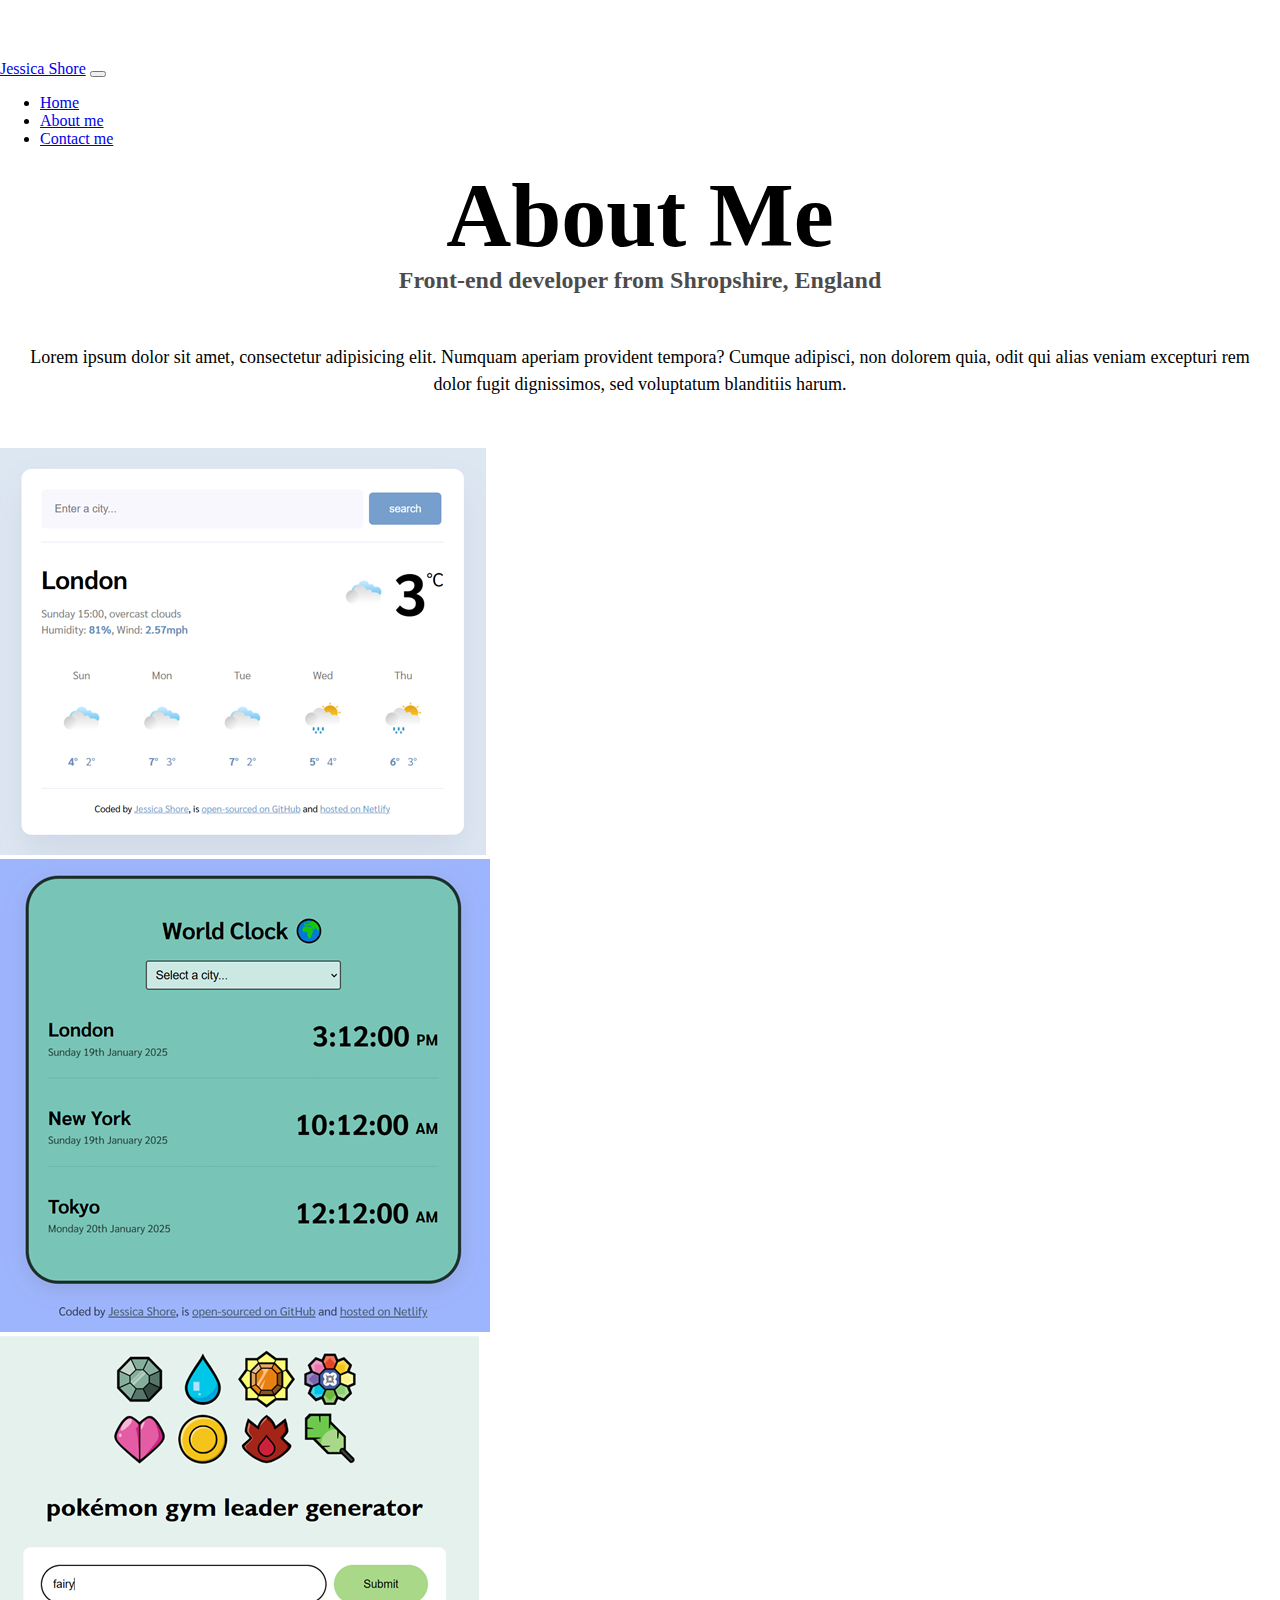
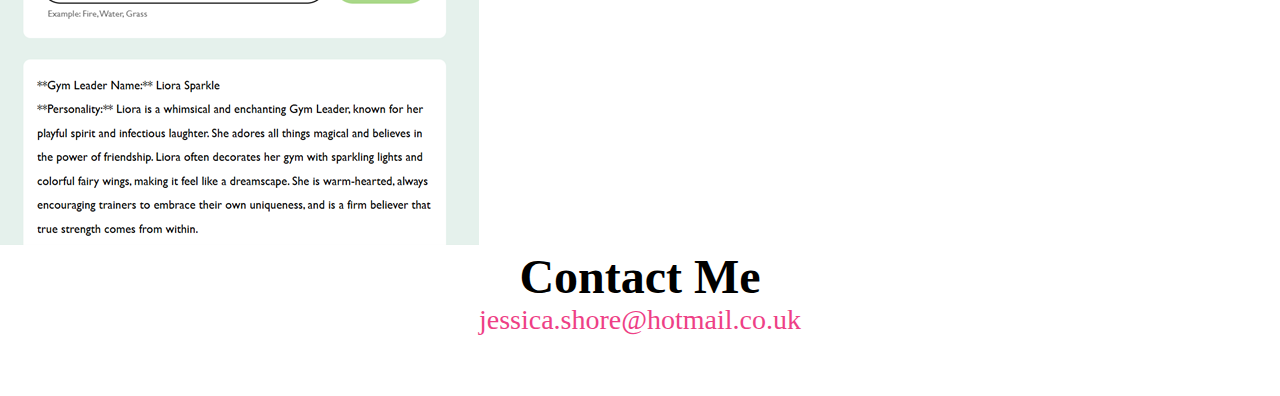
==== about.html @ d46f7da3 "Initial commit" ====
<!DOCTYPE html>
<html lang="en">
  <head>
    <meta charset="UTF-8" />
    <meta name="viewport" content="width=device-width, initial-scale=1.0" />
    <link
      href="https://cdn.jsdelivr.net/npm/bootstrap@5.2.3/dist/css/bootstrap.min.css"
      rel="stylesheet"
      integrity="sha384-rbsA2VBKQhggwzxH7pPCaAqO46MgnOM80zW1RWuH61DGLwZJEdK2Kadq2F9CUG65"
      crossorigin="anonymous"
    />
    <link rel="stylesheet" href="src/styles.css" />
    <title>Front-end developer - Jessica Shore</title>
  </head>
  <body>
    <nav class="navbar navbar-expand-lg fixed-top bg-light">
      <div class="container">
        <a class="navbar-brand" href="#">Jessica Shore</a>
        <button
          class="navbar-toggler"
          type="button"
          data-bs-toggle="collapse"
          data-bs-target="#navbarNav"
          aria-controls="navbarNav"
          aria-expanded="false"
          aria-label="Toggle navigation"
        >
          <span class="navbar-toggler-icon"></span>
        </button>
        <div class="collapse navbar-collapse" id="navbarNav">
          <ul class="navbar-nav">
            <li class="nav-item">
              <a class="nav-link" aria-current="page" href="index.html">Home</a>
            </li>
            <li class="nav-item">
              <a class="nav-link active" href="about.html">About me</a>
            </li>
            <li class="nav-item">
              <a class="nav-link" href="about.html#contact">Contact me</a>
            </li>
          </ul>
        </div>
      </div>
    </nav>
    <h1 class="text-center">About Me</h1>
    <h3 class="text-center">Front-end developer from Shropshire, England</h3>
    <div class="about-paragraphs text-center">
      <p>
        Lorem ipsum dolor sit amet, consectetur adipisicing elit. Numquam
        aperiam provident tempora? Cumque adipisci, non dolorem quia, odit qui
        alias veniam excepturi rem dolor fugit dignissimos, sed voluptatum
        blanditiis harum.
      </p>
    </div>
    <div class="container">
      <div class="row">
        <div class="col-sm-4">
          <img
            src="images/weather-app.png"
            class="img-fluid p-2 shadow rounded"
          />
        </div>
        <div class="col-sm-4">
          <img
            src="images/world-clock.png"
            class="img-fluid p-2 shadow rounded"
          />
        </div>
        <div class="col-sm-4">
          <img
            src="images/gym-leader-generator.png"
            class="img-fluid p-2 shadow rounded"
          />
        </div>
      </div>
    </div>
    <div id="contact" class="contact-me">
      <h2>Contact Me</h2>
      <a href="mailto:jessica.shore@hotmail.co.uk" class="email-link"
        >jessica.shore@hotmail.co.uk</a
      >
    </div>
    <script
      src="https://cdn.jsdelivr.net/npm/bootstrap@5.2.3/dist/js/bootstrap.bundle.min.js"
      integrity="sha384-kenU1KFdBIe4zVF0s0G1M5b4hcpxyD9F7jL+jjXkk+Q2h455rYXK/7HAuoJl+0I4"
      crossorigin="anonymous"
    ></script>
  </body>
</html>
---- src/styles.css ----
:root {
  --primary-color: #ee3f86;
  --secondary-color: #f5f2fe;
  --box-shadow: 0 5px 10px rgba(0, 0, 0, 0.3);
}

.about-paragraphs {
  margin: 30px 0;
}

.about-paragraphs p {
  margin: 10px;
  background-color: white;
}

.email-link {
  display: flex;
  justify-content: center;
  color: var(--primary-color);
  font-size: 28px;
  text-decoration: none;
}

.contact-me {
  text-align: center;
}

.homepage-link {
  color: var(--primary-color);
  display: block;
  text-align: center;
}

.contact-link {
  border-radius: 4px;
  padding: 20px 15px;
  text-decoration: none;
  background: var(--primary-color);
  box-shadow: var(--box-shadow);
  color: white;
}

.about-link {
  border-radius: 4px;
  padding: 20px 15px;
  text-decoration: none;
  text-transform: capitalize;
  color: var(--primary-color);
  border: 1px solid var(--primary-color);
}

.navigation-links {
  display: flex;
  margin-top: 40px;
  justify-content: center;
}

.navigation-links a {
  margin: 20px;
  border-radius: 4px;
  padding: 20px 15px;
  text-decoration: none;
  text-transform: capitalize;
}

.primary-link {
  border-radius: 4px;
  padding: 20px 15px;
  text-decoration: none;
  text-transform: capitalize;
  background: var(--primary-color);
  box-shadow: var(--box-shadow);
  color: white;
}

body {
  margin-top: 100px;
  display: block;
  margin: 60px auto;
}

h1,
h2,
h3 {
  text-align: center;
  display: block;
  margin: 0;
}

h1 {
  font-size: 90px;
}

h2 {
  font-size: 48px;
}

h3 {
  font-size: 24px;
  opacity: 0.7;
}

p {
  background: var(--secondary-color);
  padding: 20px;
  border-radius: 4px;
  font-size: 18px;
  line-height: 1.5;
  text-align: center;
}
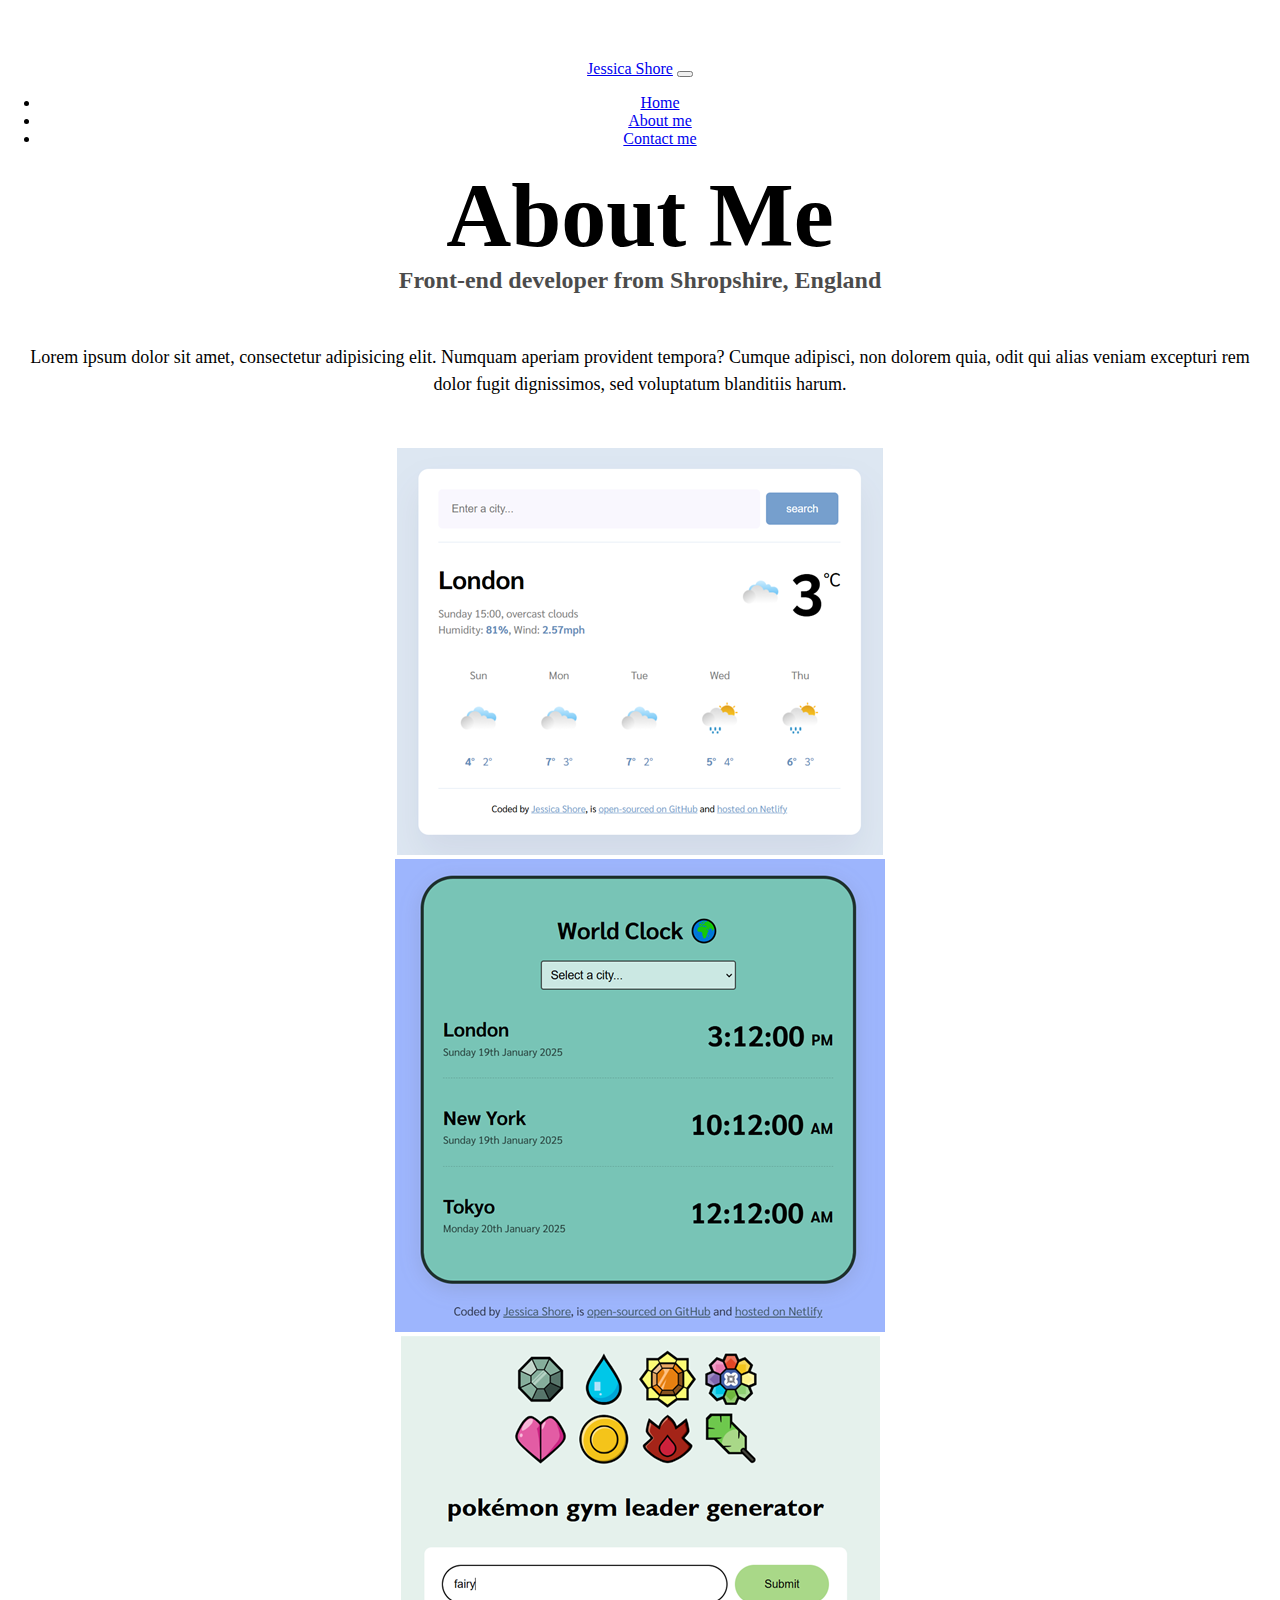
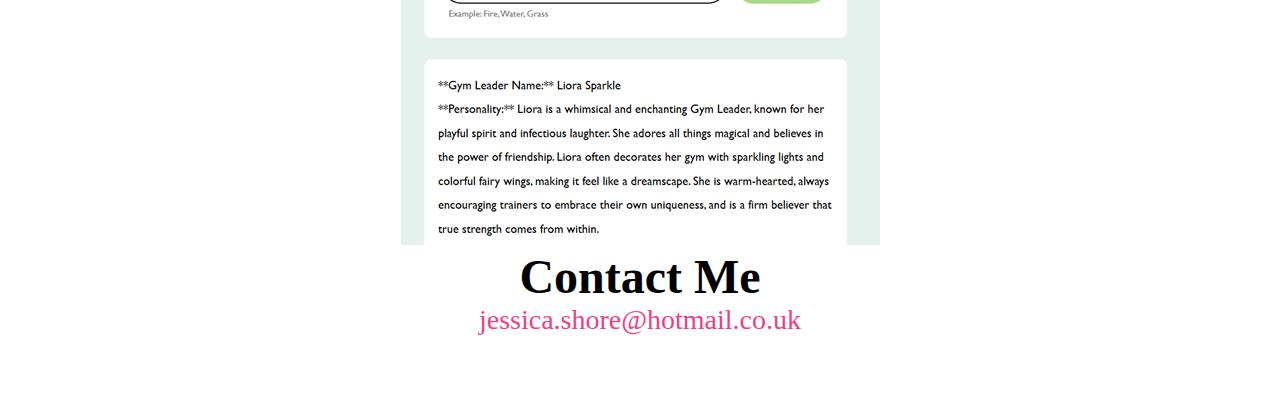
==== commit 170d8aa4: "made website more seo friendly" ====
--- a/about.html
+++ b/about.html
@@ -9,8 +9,12 @@
       integrity="sha384-rbsA2VBKQhggwzxH7pPCaAqO46MgnOM80zW1RWuH61DGLwZJEdK2Kadq2F9CUG65"
       crossorigin="anonymous"
     />
-    <link rel="stylesheet" href="src/styles.css" />
-    <title>Front-end developer - Jessica Shore</title>
+    <link rel="stylesheet" href="/src/styles.css" />
+    <meta
+      name="description"
+      content="About Jessica Shore, a front-end developer based in the UK."
+    />
+    <title>About me - Jessica Shore</title>
   </head>
   <body>
     <nav class="navbar navbar-expand-lg fixed-top bg-light">
@@ -30,13 +34,13 @@
         <div class="collapse navbar-collapse" id="navbarNav">
           <ul class="navbar-nav">
             <li class="nav-item">
-              <a class="nav-link" aria-current="page" href="index.html">Home</a>
+              <a class="nav-link" aria-current="page" href="/">Home</a>
             </li>
             <li class="nav-item">
-              <a class="nav-link active" href="about.html">About me</a>
+              <a class="nav-link active" href="/about.html">About me</a>
             </li>
             <li class="nav-item">
-              <a class="nav-link" href="about.html#contact">Contact me</a>
+              <a class="nav-link" href="/about.html#contact">Contact me</a>
             </li>
           </ul>
         </div>
@@ -56,19 +60,22 @@
       <div class="row">
         <div class="col-sm-4">
           <img
-            src="images/weather-app.png"
+            src="/images/weather-app.png"
+            alt="weather app project"
             class="img-fluid p-2 shadow rounded"
           />
         </div>
         <div class="col-sm-4">
           <img
-            src="images/world-clock.png"
+            src="/images/world-clock.png"
+            alt="world clock project"
             class="img-fluid p-2 shadow rounded"
           />
         </div>
         <div class="col-sm-4">
           <img
-            src="images/gym-leader-generator.png"
+            src="/images/gym-leader-generator.png"
+            alt="pokémon gym leader generator"
             class="img-fluid p-2 shadow rounded"
           />
         </div>
--- a/src/styles.css
+++ b/src/styles.css
@@ -108,3 +108,10 @@
   line-height: 1.5;
   text-align: center;
 }
+
+@media (min-width: 768px) {
+  .container {
+    align-items: center;
+    text-align: center;
+  }
+}
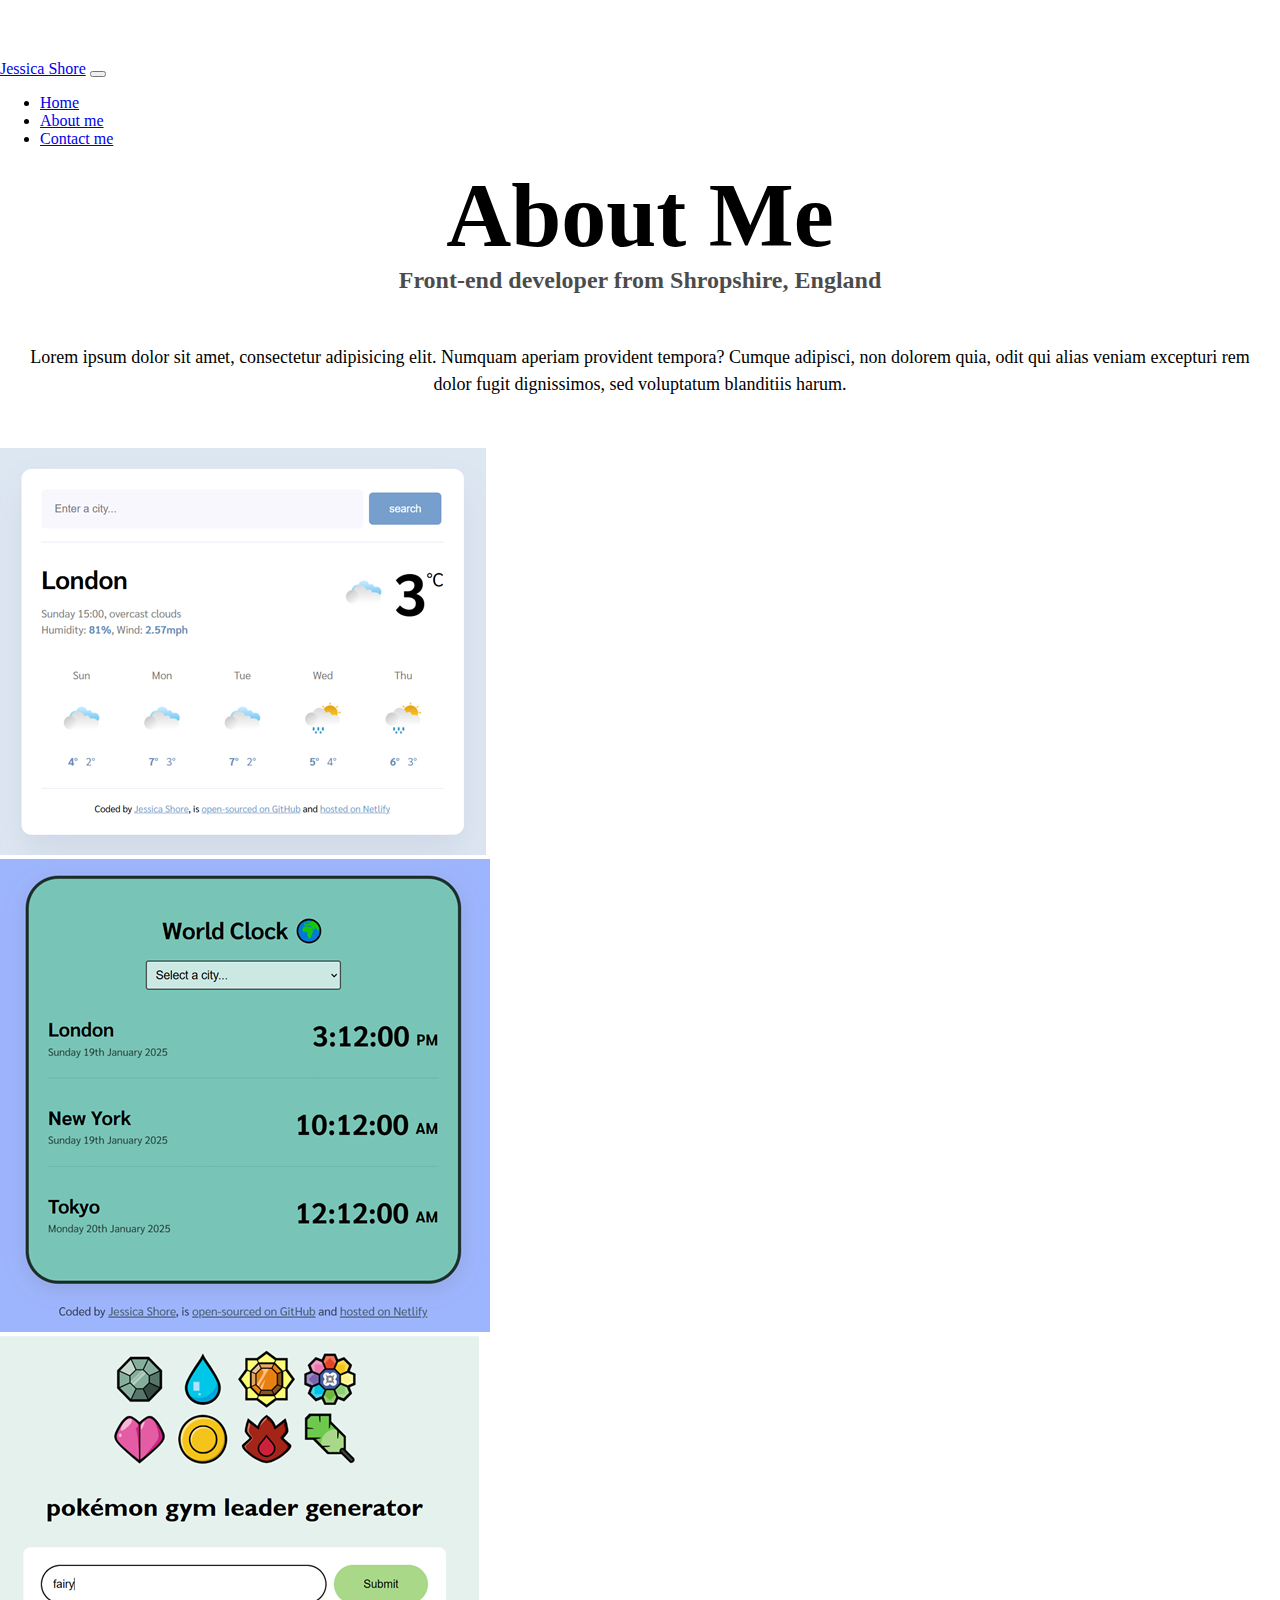
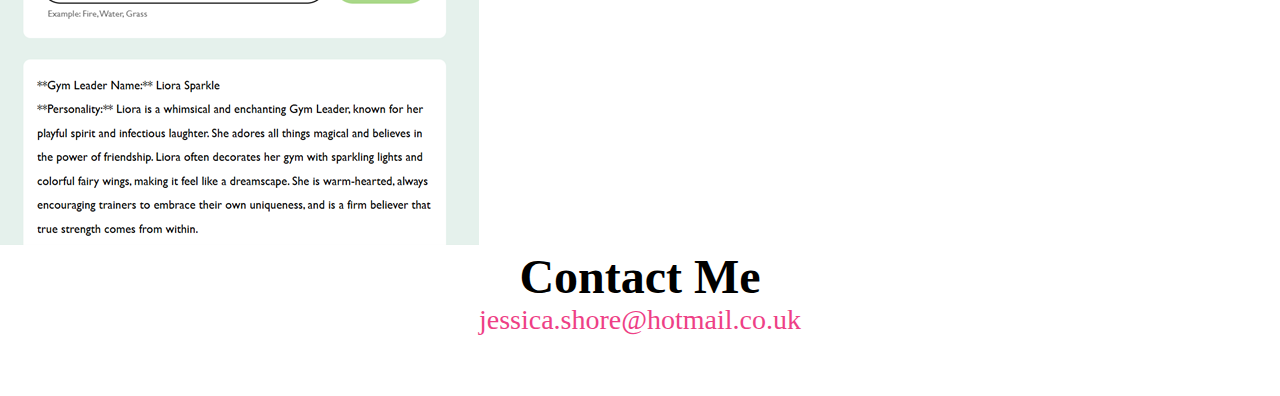
==== commit ba5a0fb0: "made the website more responsive" ====
--- a/about.html
+++ b/about.html
@@ -62,21 +62,21 @@
           <img
             src="/images/weather-app.png"
             alt="weather app project"
-            class="img-fluid p-2 shadow rounded"
+            class="img-fluid p-2 mb-5 shadow rounded"
           />
         </div>
         <div class="col-sm-4">
           <img
             src="/images/world-clock.png"
             alt="world clock project"
-            class="img-fluid p-2 shadow rounded"
+            class="img-fluid p-2 mb-5 shadow rounded"
           />
         </div>
         <div class="col-sm-4">
           <img
             src="/images/gym-leader-generator.png"
             alt="pokémon gym leader generator"
-            class="img-fluid p-2 shadow rounded"
+            class="img-fluid p-2 mb-5 shadow rounded"
           />
         </div>
       </div>
--- a/src/styles.css
+++ b/src/styles.css
@@ -109,9 +109,23 @@
   text-align: center;
 }
 
-@media (min-width: 768px) {
-  .container {
-    align-items: center;
+@media (max-width: 576px) {
+  h1 {
+    font-size: 48px;
+    line-height: 1.5;
+  }
+  h2 {
+    font-size: 32px;
     text-align: center;
   }
+
+  p {
+    text-align: center;
+  }
+
+  .project-link {
+    display: block;
+    text-align: center;
+    margin: 0 20px;
+  }
 }
